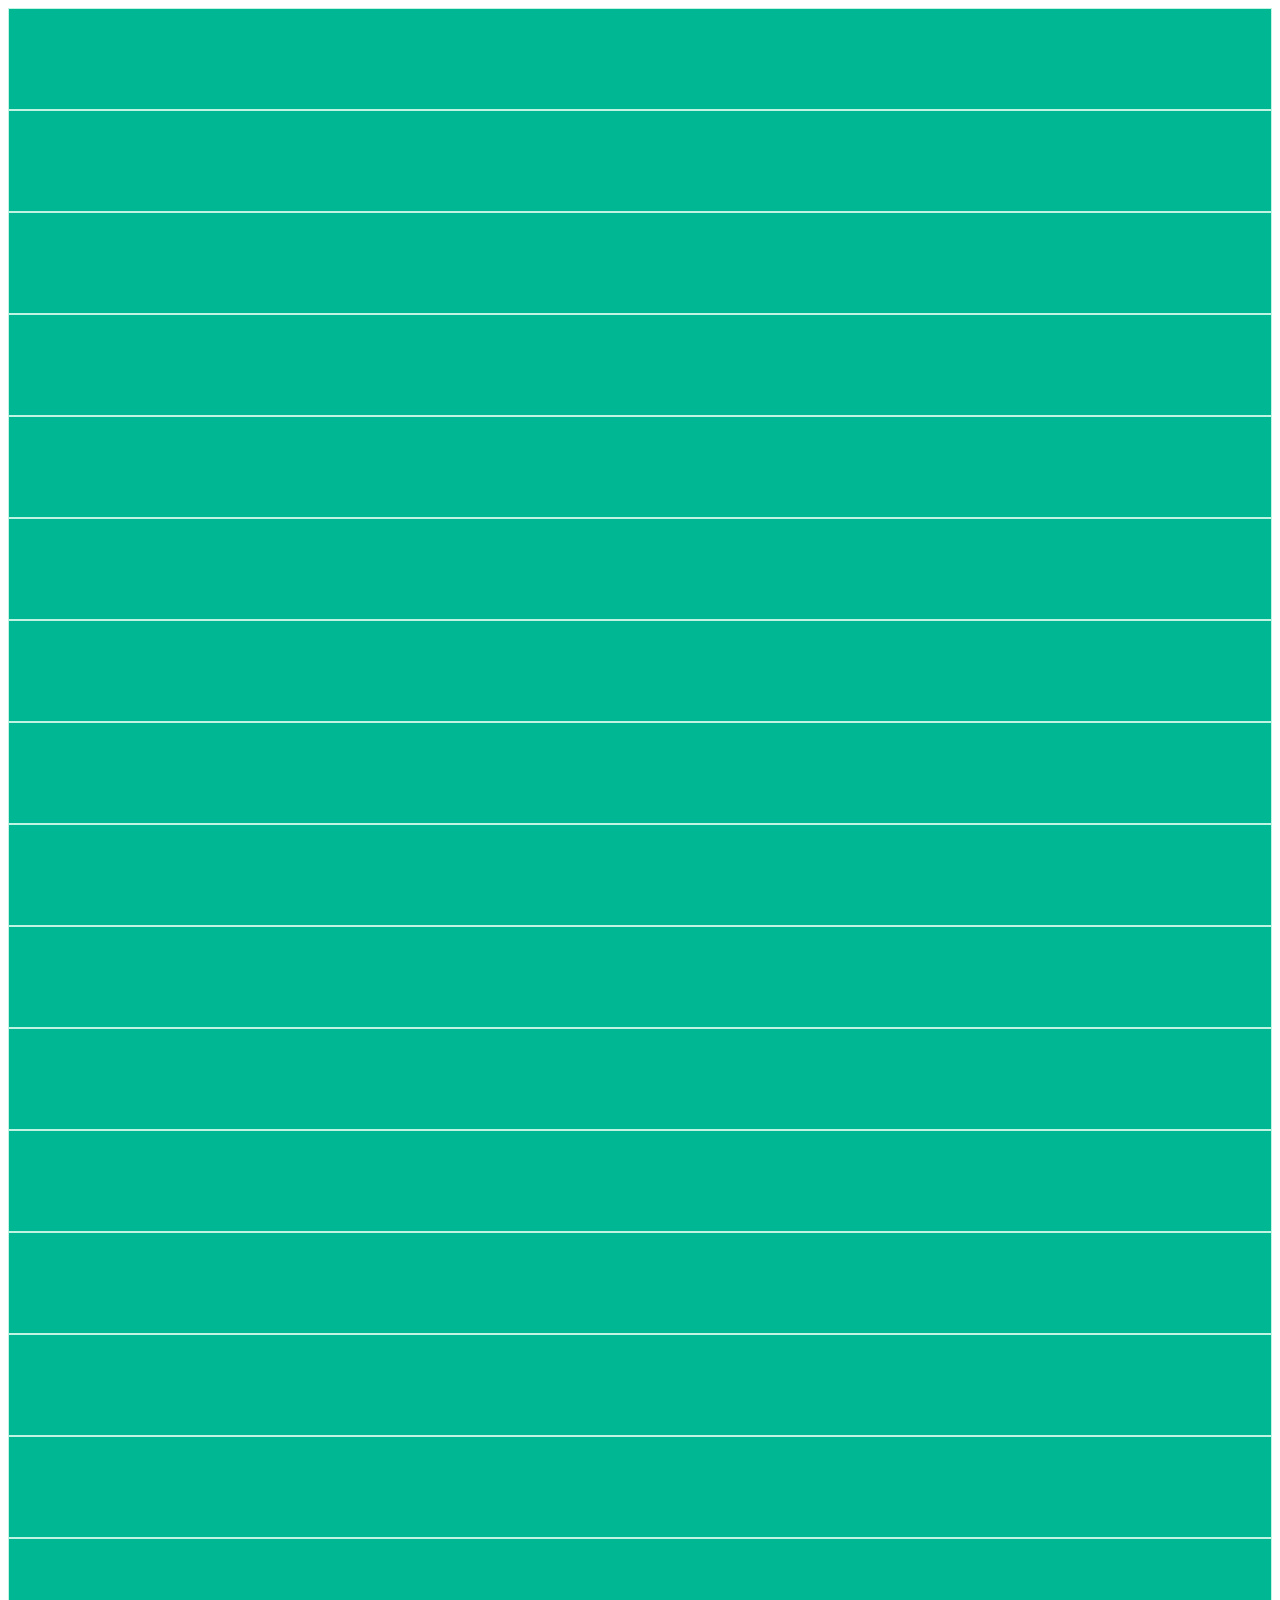
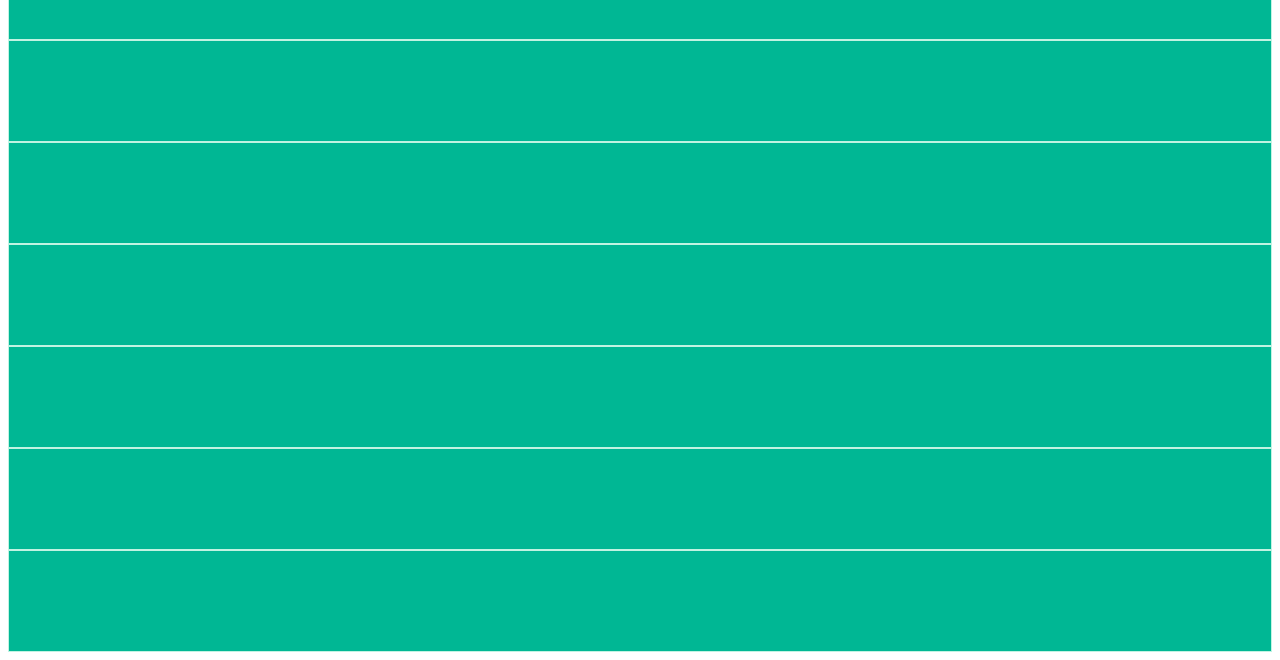
==== grillas-desafio/index.html @ 7eaf27c3 "Primer grilla del desafío" ====
<!DOCTYPE html>
<html lang="es">
<head>
    <meta charset="UTF-8">
    <meta http-equiv="X-UA-Compatible" content="IE=edge">
    <meta name="viewport" content="width=device-width, initial-scale=1.0">
    <title>Document</title>
    <link href="https://cdn.jsdelivr.net/npm/bootstrap@5.1.3/dist/css/bootstrap.min.css" rel="stylesheet" integrity="sha384-1BmE4kWBq78iYhFldvKuhfTAU6auU8tT94WrHftjDbrCEXSU1oBoqyl2QvZ6jIW3" crossorigin="anonymous">
    <link rel="stylesheet" href="styles.css">
</head>
<body>
    <!-- glilla 1 -->
    <div class="container mt-4">
        <div class="row">
          <div class="col"></div>
          <div class="col"></div>
          <div class="col"></div>
        </div>
        <div class="row">
          <div class="col"></div>
          <div class="col"></div>
          <div class="col"></div>
          <div class="col"></div>
          <div class="col"></div>
          <div class="col"></div>
          <div class="col"></div>
          <div class="col"></div>
          <div class="col"></div>
          <div class="col"></div>
          <div class="col"></div>
        </div>
        <div class="row">
          <div class="col"></div>
          <div class="col"></div>
        </div>
        <div class="row">
          <div class="col"></div>
          <div class="col"></div>
          <div class="col"></div>
          <div class="col"></div>
          <div class="col"></div>
        </div>
        <div class="row">
          <div class="col"></div>
        </div>
    </div>

    </div>
    <!-- /grlilla 1 -->
    <script src="https://cdn.jsdelivr.net/npm/bootstrap@5.1.3/dist/js/bootstrap.bundle.min.js" integrity="sha384-ka7Sk0Gln4gmtz2MlQnikT1wXgYsOg+OMhuP+IlRH9sENBO0LRn5q+8nbTov4+1p" crossorigin="anonymous"></script>
</body>
</html>
---- grillas-desafio/styles.css ----
.col {
    background-color: #00b794;
    border: 1px solid #c0f3e2;
    height: 100px;
}
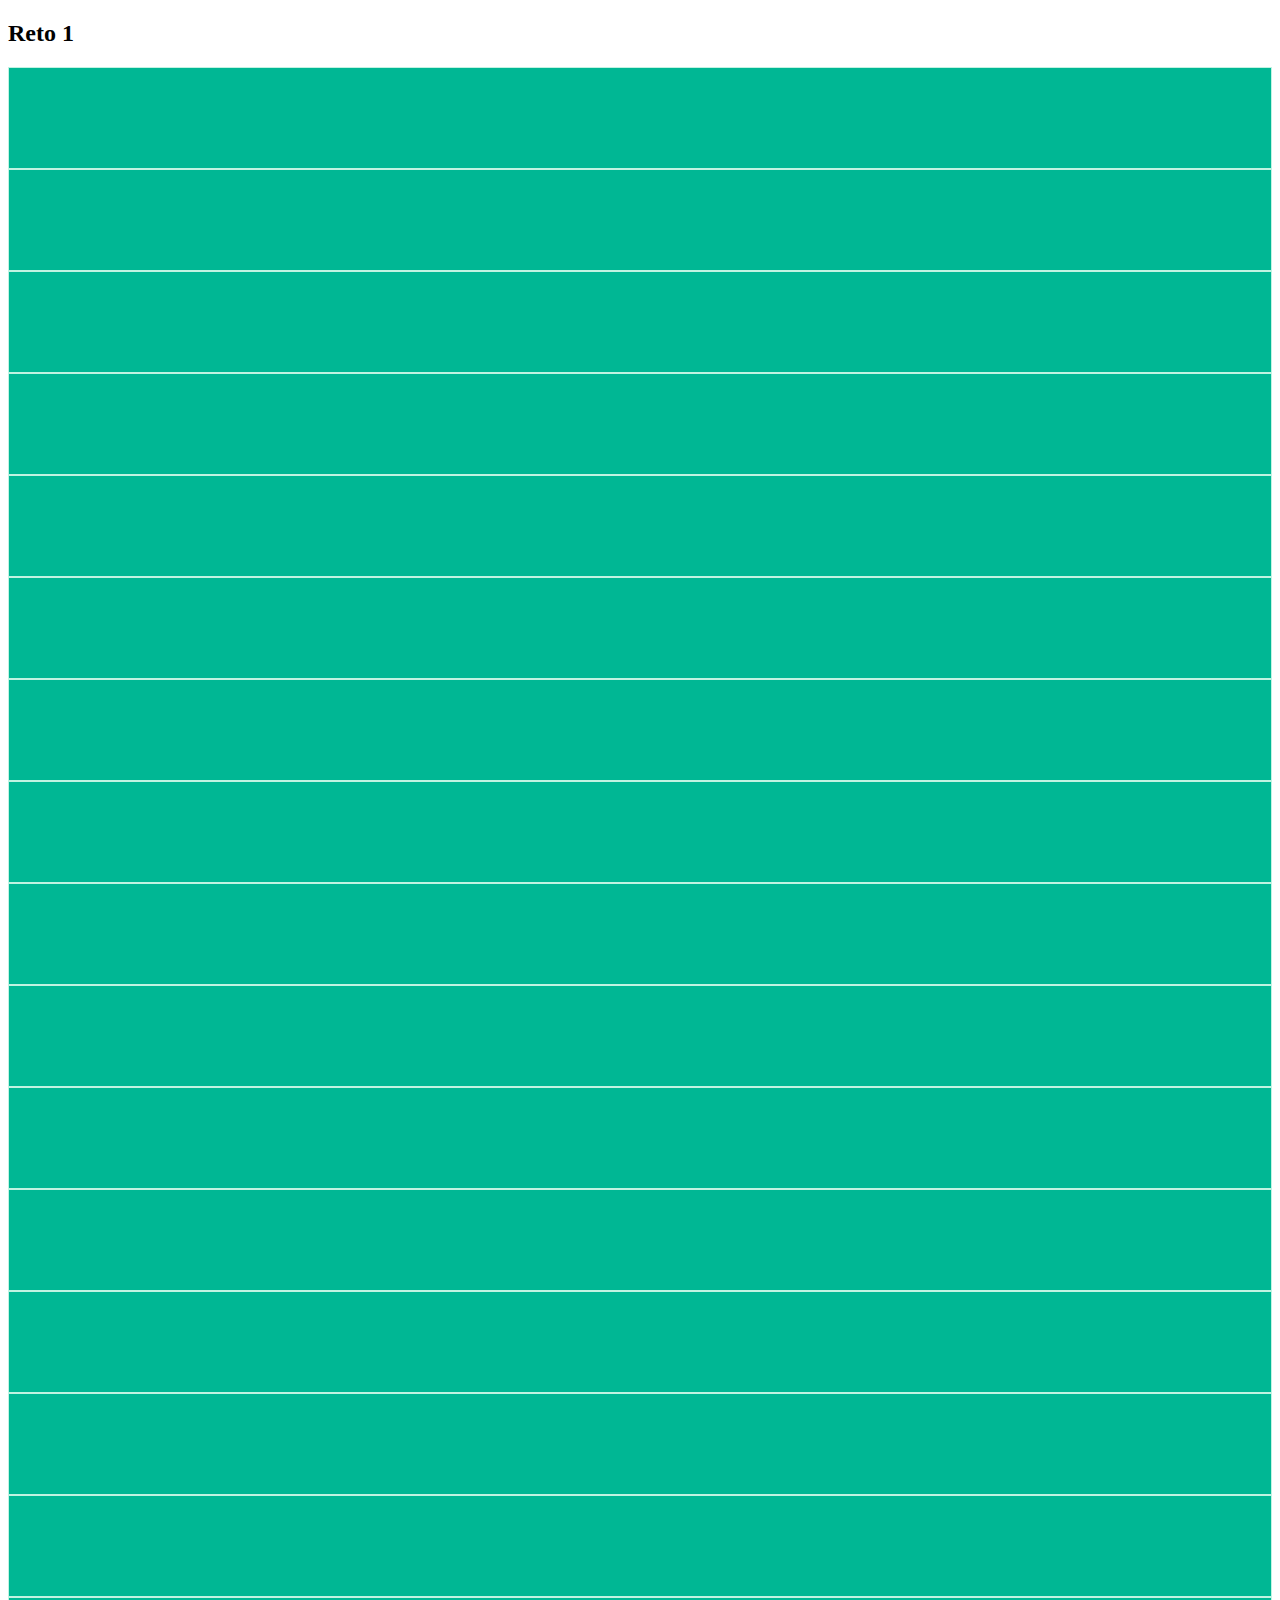
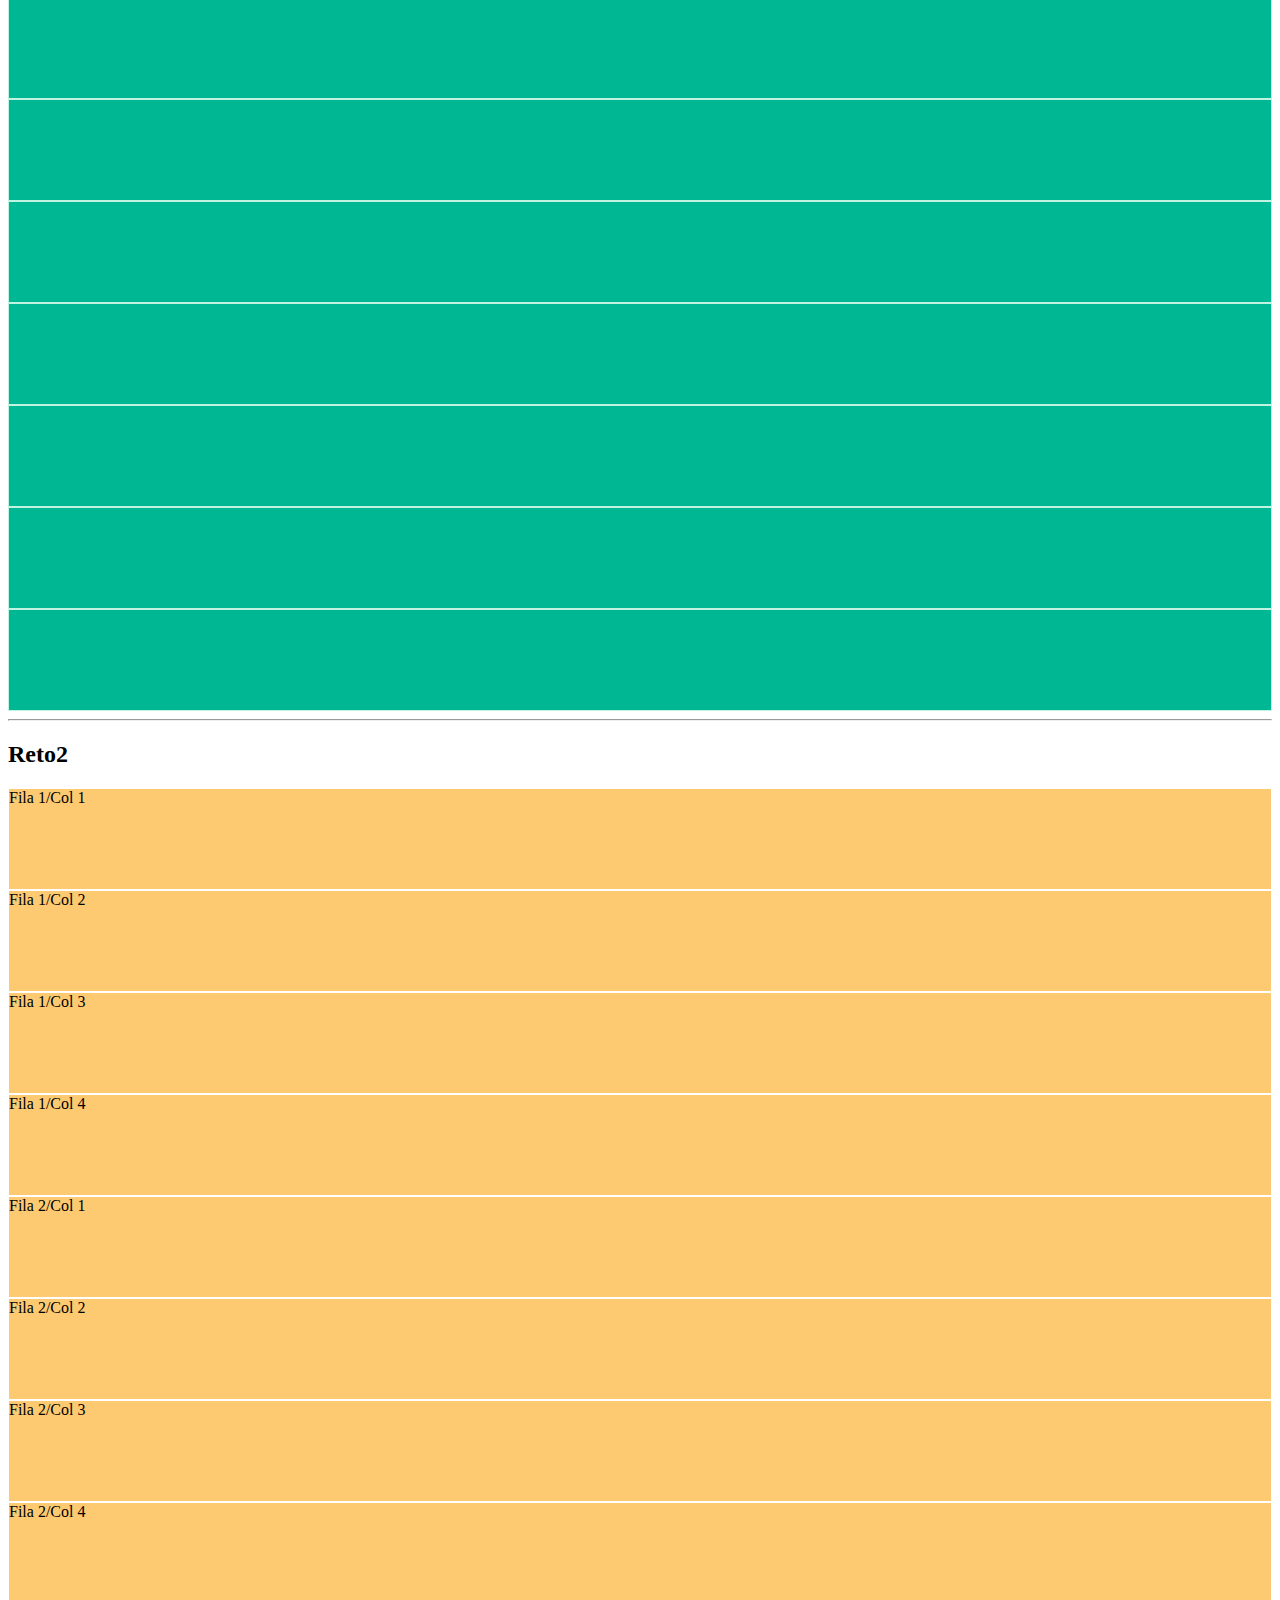
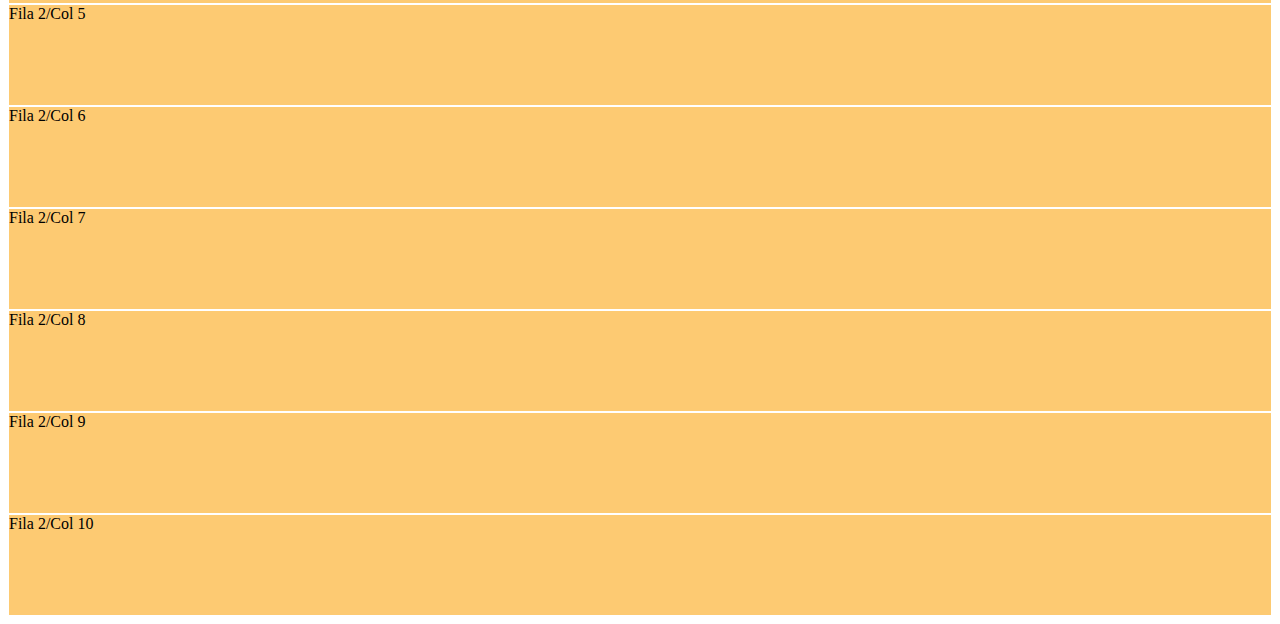
==== commit abe16238: "Grillas: reto 1 y 2" ====
--- a/grillas-desafio/index.html
+++ b/grillas-desafio/index.html
@@ -4,13 +4,14 @@
     <meta charset="UTF-8">
     <meta http-equiv="X-UA-Compatible" content="IE=edge">
     <meta name="viewport" content="width=device-width, initial-scale=1.0">
-    <title>Document</title>
+    <title>Desafio 1 -  Grillas</title>
     <link href="https://cdn.jsdelivr.net/npm/bootstrap@5.1.3/dist/css/bootstrap.min.css" rel="stylesheet" integrity="sha384-1BmE4kWBq78iYhFldvKuhfTAU6auU8tT94WrHftjDbrCEXSU1oBoqyl2QvZ6jIW3" crossorigin="anonymous">
     <link rel="stylesheet" href="styles.css">
 </head>
 <body>
-    <!-- glilla 1 -->
+    <!-- grilla 1 -->
     <div class="container mt-4">
+        <h2>Reto 1</h2>
         <div class="row">
           <div class="col"></div>
           <div class="col"></div>
@@ -43,10 +44,35 @@
         <div class="row">
           <div class="col"></div>
         </div>
+        <hr>
+    </div>
+    <!-- /grilla 1 -->
+
+    <!-- grilla 2 -->
+    <div class="container">
+        <h2>Reto2</h2>
+        <div class="row">
+            <div class="col col-6 col-lg-3 responsive">Fila 1/Col 1</div>
+            <div class="col col-6 col-lg-3 responsive">Fila 1/Col 2</div>
+            <div class="col col-6 col-lg-3 responsive">Fila 1/Col 3</div>
+            <div class="col col-6 col-lg-3 responsive">Fila 1/Col 4</div>
+        </div>
+        <div class="row">
+            <div class="col-xs-12 col-md-6 col-lg responsive">Fila 2/Col 1</div>
+            <div class="col-xs-12 col-md-6 col-lg responsive">Fila 2/Col 2</div>
+            <div class="col-xs-12 col-md-6 col-lg responsive">Fila 2/Col 3</div>
+            <div class="col-xs-12 col-md-6 col-lg responsive">Fila 2/Col 4</div>
+            <div class="col-xs-12 col-md-6 col-lg responsive">Fila 2/Col 5</div>
+            <div class="col-xs-12 col-md-6 col-lg responsive">Fila 2/Col 6</div>
+            <div class="col-xs-12 col-md-6 col-lg responsive">Fila 2/Col 7</div>
+            <div class="col-xs-12 col-md-6 col-lg responsive">Fila 2/Col 8</div>
+            <div class="col-xs-12 col-md-6 col-lg responsive">Fila 2/Col 9</div>
+            <div class="col-xs-12 col-md-6 col-lg responsive">Fila 2/Col 10</div>
+          </div>
     </div>
 
-    </div>
-    <!-- /grlilla 1 -->
+    <!-- /grilla 2 -->
+
     <script src="https://cdn.jsdelivr.net/npm/bootstrap@5.1.3/dist/js/bootstrap.bundle.min.js" integrity="sha384-ka7Sk0Gln4gmtz2MlQnikT1wXgYsOg+OMhuP+IlRH9sENBO0LRn5q+8nbTov4+1p" crossorigin="anonymous"></script>
 </body>
 </html>--- a/grillas-desafio/styles.css
+++ b/grillas-desafio/styles.css
@@ -2,4 +2,10 @@
     background-color: #00b794;
     border: 1px solid #c0f3e2;
     height: 100px;
-}+}
+
+.responsive {
+    background-color: #fdca72;
+    border: 1px solid #fff;
+    height: 100px;
+}
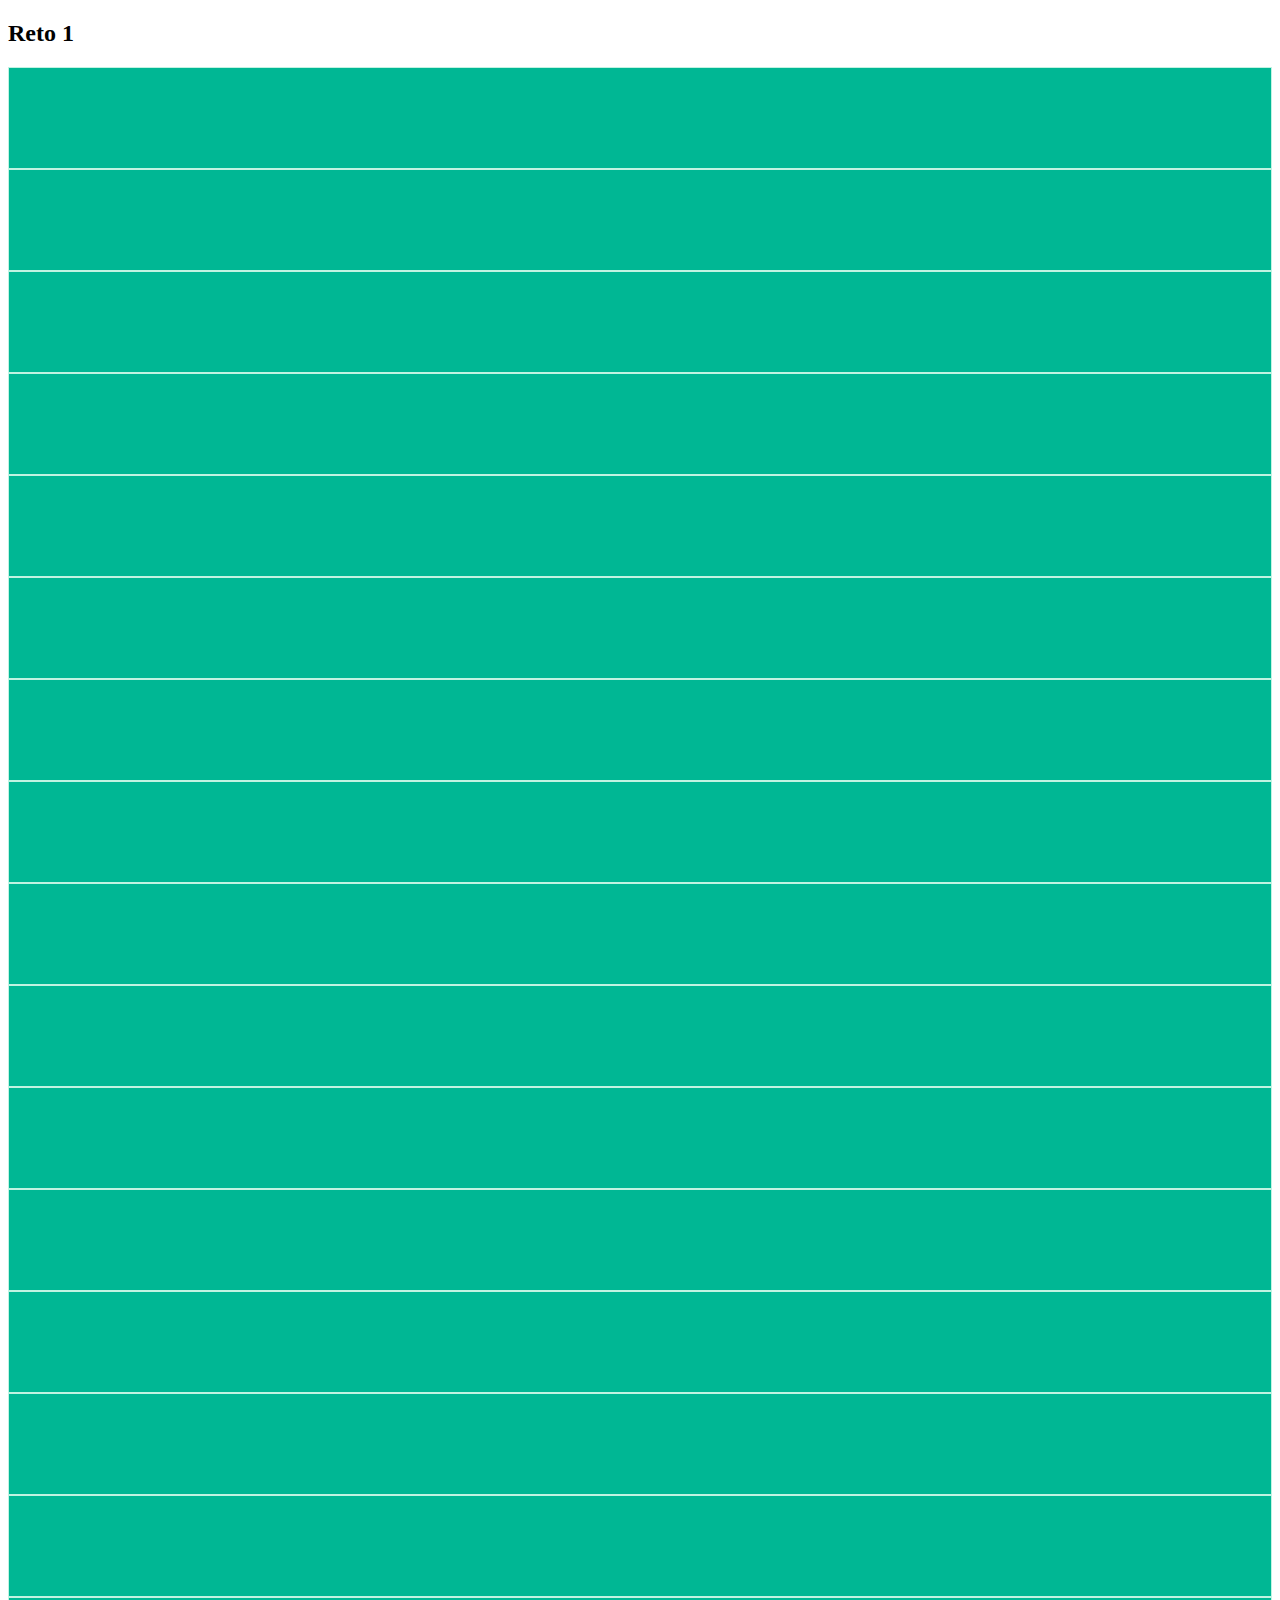
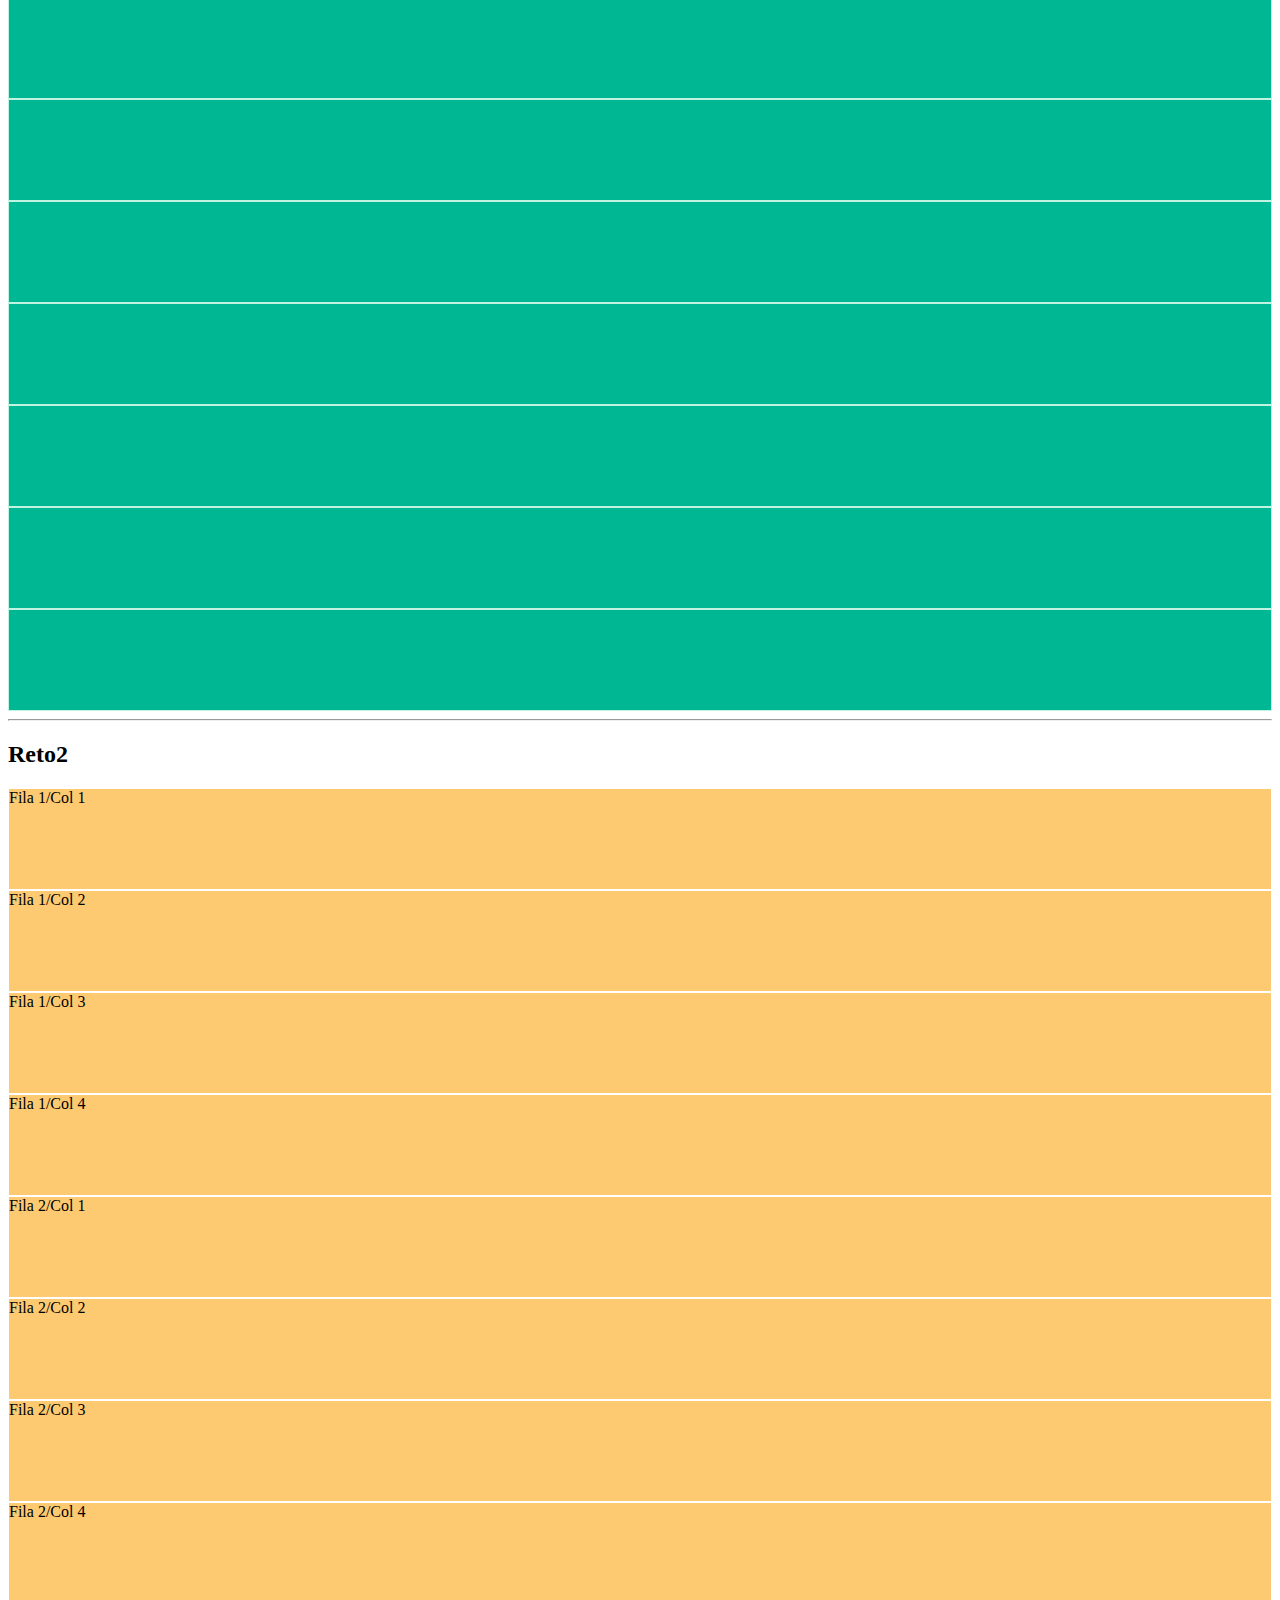
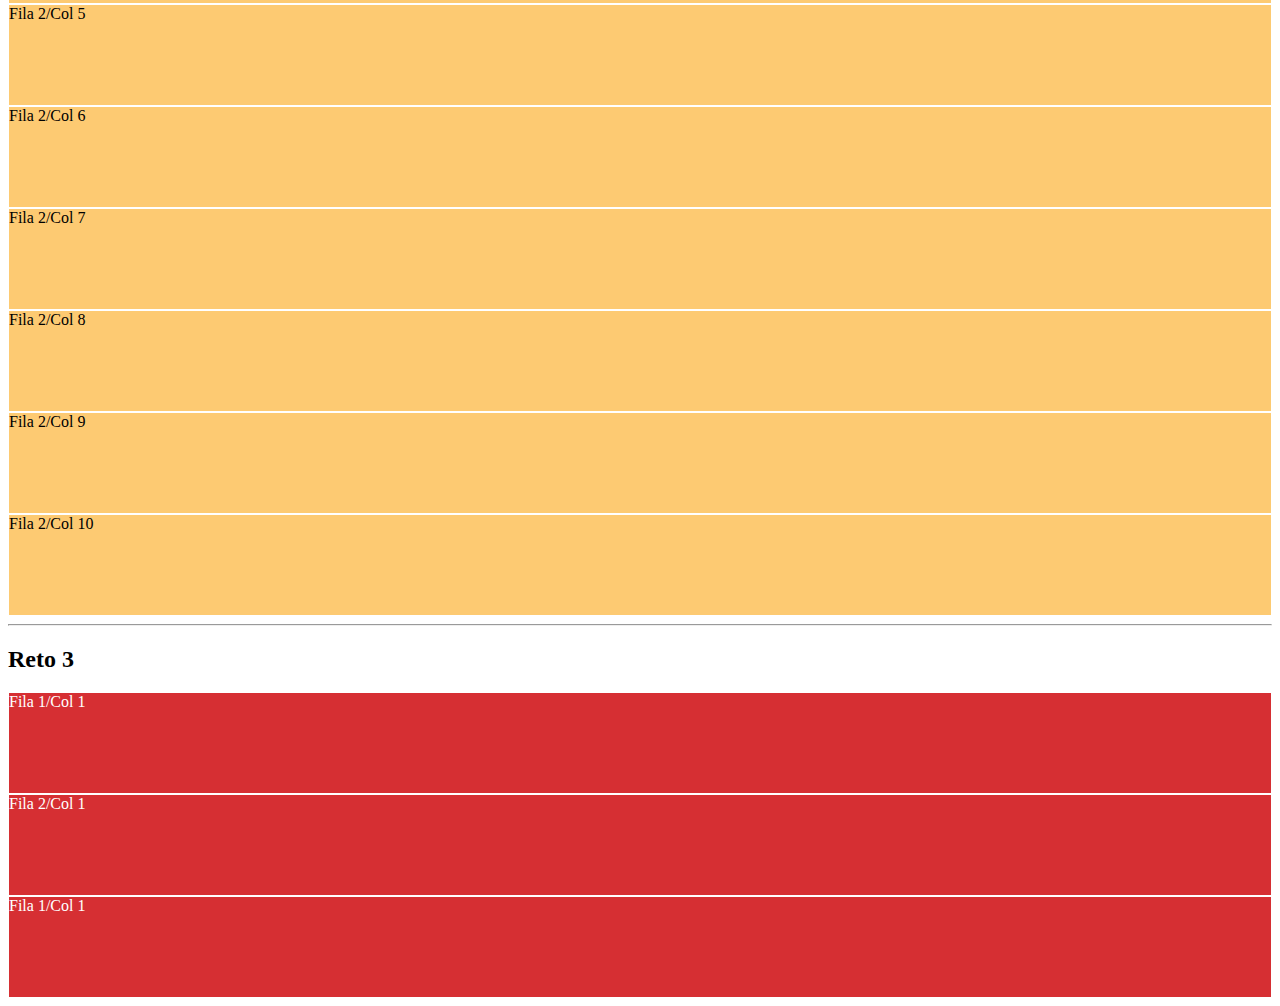
==== commit 01b378fe: "Desafios grillas completos" ====
--- a/grillas-desafio/index.html
+++ b/grillas-desafio/index.html
@@ -52,26 +52,42 @@
     <div class="container">
         <h2>Reto2</h2>
         <div class="row">
-            <div class="col col-6 col-lg-3 responsive">Fila 1/Col 1</div>
-            <div class="col col-6 col-lg-3 responsive">Fila 1/Col 2</div>
-            <div class="col col-6 col-lg-3 responsive">Fila 1/Col 3</div>
-            <div class="col col-6 col-lg-3 responsive">Fila 1/Col 4</div>
+            <div class="col col-6 col-lg-3 amarillo">Fila 1/Col 1</div>
+            <div class="col col-6 col-lg-3 amarillo">Fila 1/Col 2</div>
+            <div class="col col-6 col-lg-3 amarillo">Fila 1/Col 3</div>
+            <div class="col col-6 col-lg-3 amarillo">Fila 1/Col 4</div>
         </div>
         <div class="row">
-            <div class="col-xs-12 col-md-6 col-lg responsive">Fila 2/Col 1</div>
-            <div class="col-xs-12 col-md-6 col-lg responsive">Fila 2/Col 2</div>
-            <div class="col-xs-12 col-md-6 col-lg responsive">Fila 2/Col 3</div>
-            <div class="col-xs-12 col-md-6 col-lg responsive">Fila 2/Col 4</div>
-            <div class="col-xs-12 col-md-6 col-lg responsive">Fila 2/Col 5</div>
-            <div class="col-xs-12 col-md-6 col-lg responsive">Fila 2/Col 6</div>
-            <div class="col-xs-12 col-md-6 col-lg responsive">Fila 2/Col 7</div>
-            <div class="col-xs-12 col-md-6 col-lg responsive">Fila 2/Col 8</div>
-            <div class="col-xs-12 col-md-6 col-lg responsive">Fila 2/Col 9</div>
-            <div class="col-xs-12 col-md-6 col-lg responsive">Fila 2/Col 10</div>
-          </div>
+            <div class="col-xs-12 col-md-6 col-lg amarillo">Fila 2/Col 1</div>
+            <div class="col-xs-12 col-md-6 col-lg amarillo">Fila 2/Col 2</div>
+            <div class="col-xs-12 col-md-6 col-lg amarillo">Fila 2/Col 3</div>
+            <div class="col-xs-12 col-md-6 col-lg amarillo">Fila 2/Col 4</div>
+            <div class="col-xs-12 col-md-6 col-lg amarillo">Fila 2/Col 5</div>
+            <div class="col-xs-12 col-md-6 col-lg amarillo">Fila 2/Col 6</div>
+            <div class="col-xs-12 col-md-6 col-lg amarillo">Fila 2/Col 7</div>
+            <div class="col-xs-12 col-md-6 col-lg amarillo">Fila 2/Col 8</div>
+            <div class="col-xs-12 col-md-6 col-lg amarillo">Fila 2/Col 9</div>
+            <div class="col-xs-12 col-md-6 col-lg amarillo">Fila 2/Col 10</div>
+        </div>
+        <hr>
+      </div>
+    <!-- /grilla 2 -->
+    
+    <!-- grilla 3 -->
+    <div class="container">
+      <h2>Reto 3</h2>
+      <div class="row">
+        <div class="col-12 col-md-6 offset-md-6 rojo">Fila 1/Col 1</div>
+      </div>
+      <div class="row">
+        <div class="col-8 offset-md-2 rojo">Fila 2/Col 1</div>
+      </div>
+      <div class="row">
+        <div class="col-3 offset-9 offset-md-0 rojo">Fila 1/Col 1</div>
+      </div>
     </div>
 
-    <!-- /grilla 2 -->
+    <!-- / grilla 3 -->
 
     <script src="https://cdn.jsdelivr.net/npm/bootstrap@5.1.3/dist/js/bootstrap.bundle.min.js" integrity="sha384-ka7Sk0Gln4gmtz2MlQnikT1wXgYsOg+OMhuP+IlRH9sENBO0LRn5q+8nbTov4+1p" crossorigin="anonymous"></script>
 </body>
--- a/grillas-desafio/styles.css
+++ b/grillas-desafio/styles.css
@@ -4,8 +4,15 @@
     height: 100px;
 }
 
-.responsive {
+.amarillo {
     background-color: #fdca72;
     border: 1px solid #fff;
     height: 100px;
 }
+
+.rojo {
+    background-color: #d62f33;
+    border: 1px solid #fff;
+    height: 100px;
+    color: #fff;
+}